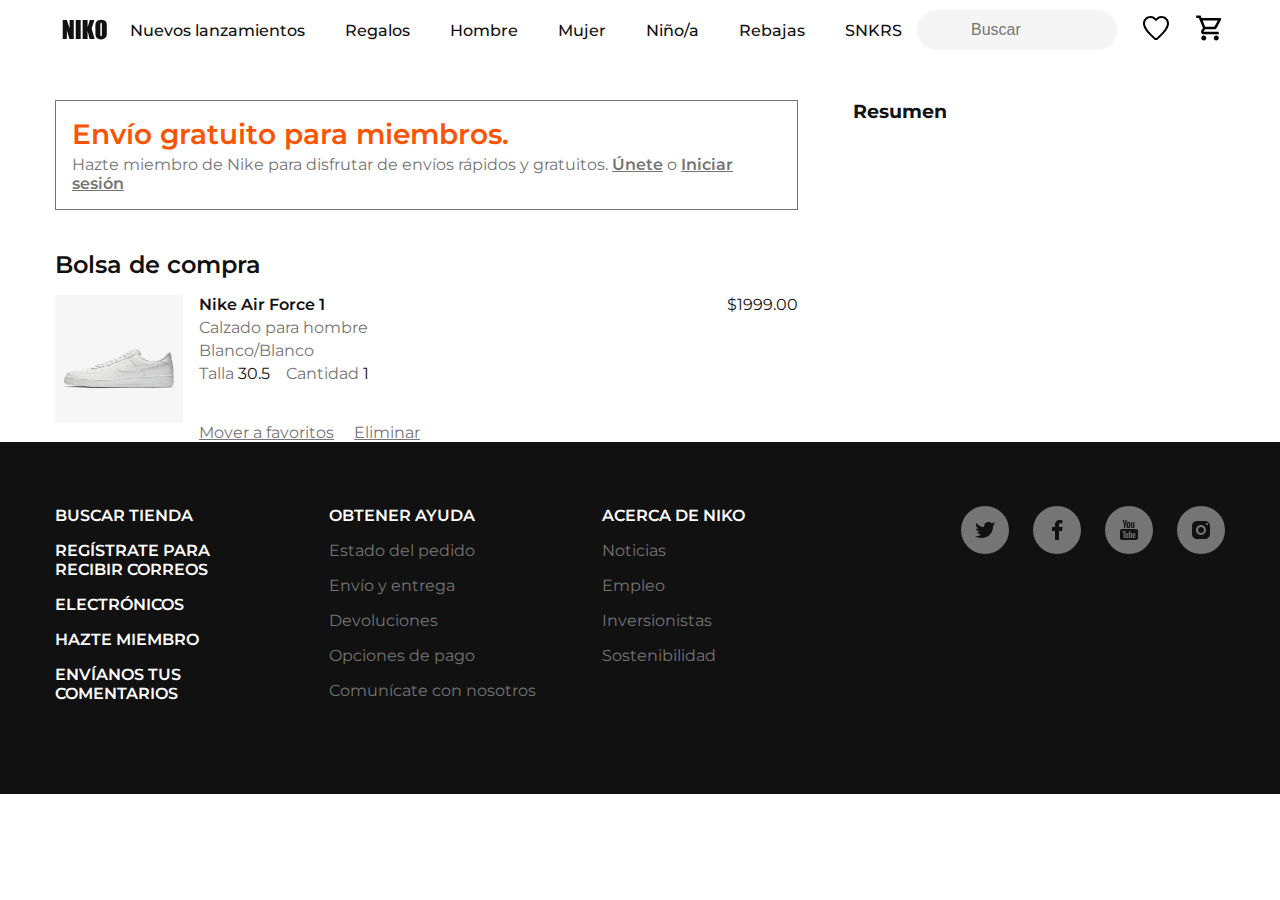
==== cart/index.html @ 784ab82a "[ADD] cart page and cart info section" ====
<!DOCTYPE html>
<html lang="es">
  <head>
    <meta charset="UTF-8" />
    <meta name="viewport" content="width=device-width, initial-scale=1.0" />
    <title>Niko - Bolsa de Compra</title>
    <link rel="preconnect" href="https://fonts.gstatic.com" />
    <link
      href="https://fonts.googleapis.com/css2?family=Montserrat:wght@400;600;800&display=swap"
      rel="stylesheet"
    />
    <link rel="stylesheet" href="./styles.css" />
  </head>
  <body>
    <nav class="navbar container">
      <img
        class="navbar__logo"
        src="../assets/icons/logo-nike.svg"
        alt="Logo Niko"
      />
      <ul class="navbar__menu-list">
        <li class="navbar__menu-list__item">
          <a href="#">Nuevos lanzamientos</a>
        </li>
        <li class="navbar__menu-list__item"><a href="#">Regalos</a></li>
        <li class="navbar__menu-list__item"><a href="#">Hombre</a></li>
        <li class="navbar__menu-list__item"><a href="#">Mujer</a></li>
        <li class="navbar__menu-list__item"><a href="#">Niño/a</a></li>
        <li class="navbar__menu-list__item"><a href="#">Rebajas</a></li>
        <li class="navbar__menu-list__item"><a href="#">SNKRS</a></li>
      </ul>
      <div class="navbar__actions">
        <input
          class="navbar__actions__search"
          placeholder="Buscar"
          type="text"
        />
        <a class="navbar__actions__link" href="#favorites">
          <img src="../assets/icons/like-icon.svg" alt="like icon"
        /></a>
        <a class="navbar__actions__link" href="/cart">
          <img src="../assets/icons/cart-icon.svg" alt="cart icon"
        /></a>
      </div>
    </nav>

    <main class="container main">
      <div class="main-grid">
        <section class="cart-info">
          <div class="cart-info__shipping">
            <h2>Envío gratuito para miembros.</h2>
            <p>
              Hazte miembro de Nike para disfrutar de envíos rápidos y
              gratuitos. <a href="">Únete</a> o <a href="#">Iniciar sesión</a>
            </p>
          </div>

          <div class="cart-info__cart">
            <h2 class="cart-info__cart__title">Bolsa de compra</h2>
            <article class="cart-item">
              <img
                class="cart-item__img"
                src="../assets/images/image-1.png"
                alt="imagen"
              />
              <div class="cart-item__info">
                <div class="cart-item__info__content">
                  <p class="cart-item__info__content__title">
                    Nike Air Force 1
                  </p>
                  <p class="cart-item__info__content__desc">
                    Calzado para hombre
                  </p>
                  <p class="cart-item__info__content__desc">Blanco/Blanco</p>
                  <div class="cart-item__info__content__desc__data">
                    <p>Talla <span class="number">30.5</span></p>
                    <p>Cantidad <span class="number">1</span></p>
                  </div>
                </div>
                <span class="cart-item__info__price">$1999.00</span>
              </div>
              <div class="cart-item__actions">
                <a href="#">Mover a favoritos</a>
                <a href="#">Eliminar</a>
              </div>
            </article>
          </div>
        </section>
        <section>
          <h3>Resumen</h3>
        </section>
      </div>
    </main>

    <footer class="footer">
      <div class="container">
        <div class="footer__grid">
          <div>
            <ul class="footer__list">
              <li class="footer__list__item --important">
                <a href="#">Buscar tienda</a>
              </li>
              <li class="footer__list__item --important">
                <a href="#">Regístrate para recibir correos</a>
              </li>
              <li class="footer__list__item --important">
                <a href="#">Electrónicos</a>
              </li>
              <li class="footer__list__item --important">
                <a href="#">Hazte miembro</a>
              </li>
              <li class="footer__list__item --important">
                <a href="#">Envíanos tus comentarios</a>
              </li>
            </ul>
          </div>

          <div>
            <ul class="footer__list">
              <li class="footer__list__item --important">Obtener ayuda</li>
              <li class="footer__list__item">
                <a href="#">Estado del pedido</a>
              </li>
              <li class="footer__list__item">
                <a href="#">Envío y entrega</a>
              </li>
              <li class="footer__list__item">
                <a href="#">Devoluciones</a>
              </li>
              <li class="footer__list__item">
                <a href="#">Opciones de pago</a>
              </li>
              <li class="footer__list__item">
                <a href="#">Comunícate con nosotros</a>
              </li>
            </ul>
          </div>

          <div>
            <ul class="footer__list">
              <li class="footer__list__item --important">Acerca de niko</li>
              <li class="footer__list__item">
                <a href="#">Noticias</a>
              </li>
              <li class="footer__list__item">
                <a href="#">Empleo</a>
              </li>
              <li class="footer__list__item">
                <a href="#">Inversionistas</a>
              </li>
              <li class="footer__list__item">
                <a href="#">Sostenibilidad</a>
              </li>
            </ul>
          </div>

          <div class="footer__social-media-icons">
            <a class="footer__social-media-icons__item" href="#"
              ><span class="icon twitter"></span
            ></a>
            <a class="footer__social-media-icons__item" href="#"
              ><span class="icon facebook"></span
            ></a>
            <a class="footer__social-media-icons__item" href="#"
              ><span class="icon youtube"></span
            ></a>
            <a class="footer__social-media-icons__item" href="#"
              ><span class="icon instagram"></span
            ></a>
          </div>
        </div>
      </div>
    </footer>
  </body>
</html>
---- cart/styles.css ----
:root {
  --black-1: #111111;
  --orange: #fa5400;
  --grey: #757575;
  --grey-2: #f5f5f5;
  --soft-gray: rgba(117, 117, 117, 0.2);
}

* {
  margin: 0;
  padding: 0;
  box-sizing: border-box;
}

body {
  font-size: 16px;
  font-weight: 400;
  color: var(--black-1);
  font-family: "Montserrat", sans-serif;
}

.container {
  padding: 0 55px;
  margin: 0 auto;
  max-width: 1440px;
}

.navbar {
  display: flex;
  justify-content: space-between;
  padding: 0 55px;
  max-width: 1440px;
  width: 100%;
  height: 60px;
  background-color: white;
}

.navbar__menu-list {
  display: flex;
  list-style: none;
  align-items: center;
}

.navbar__menu-list__item {
  margin-right: 40px;
}

.navbar__menu-list__item a {
  color: var(--black-1);
  text-decoration: none;
  font-weight: 500;
}

.navbar__menu-list__item:last-child {
  margin-right: 0px;
}

.navbar__actions {
  display: flex;
  align-items: center;
}

.navbar__actions__search {
  width: 200px;
  height: 40px;
  padding-left: 54px;
  padding-right: 15px;
  font-size: 1rem;
  background-image: url("./assets/icons/search-icon.svg");
  background-position: center left 16px;
  background-repeat: no-repeat;
  background-color: var(--grey-2);
  border-radius: 200px;
  border: none;
}

.navbar__actions__search::placeholder {
  color: var(--grey);
}

.navbar__actions__link {
  margin-left: 24px;
}

.main {
  margin-top: 40px;
}

.main-grid {
  display: grid;
  grid-template-columns: 3fr 1.5fr;
  gap: 55px;
}

.cart-info__shipping {
  padding: 16px;
  color: var(--grey);
  border: 1px solid var(--grey);
}

.cart-info__shipping h2 {
  margin-bottom: 4px;
  font-size: 1.75rem;
  font-weight: 600;
  color: var(--orange);
}

.cart-info__shipping a {
  color: var(--grey);
  font-weight: 600;
}

.cart-info__cart {
  margin-top: 40px;
}

.cart-info__cart__title {
  color: var(--black-1);
  font-weight: 600;
}

.cart-item {
  display: grid;
  grid-template-columns: auto 4fr;
  column-gap: 16px;
  margin-top: 16px;
}

.cart-item__img {
  width: 128px;
  height: 128px;
}

.cart-item__info {
  display: flex;
  justify-content: space-between;
  color: var(--grey);
}

.cart-item__info__content__title {
  margin-bottom: 4px;
  color: var(--black-1);
  font-weight: 600;
}

.cart-item__info__content__desc {
  margin-bottom: 4px;
}

.cart-item__info__content__desc__data {
  display: flex;
}

.cart-item__info__content__desc__data p {
  margin-right: 16px;
}

.cart-item__info__content__desc__data span {
  color: var(--black-1);
}

.cart-item__info__price {
  color: var(--black-1);
}

.cart-item__actions {
  grid-column-start: 2;
}
.cart-item__actions a {
  margin-right: 16px;
  color: var(--grey);
}

.cart-item__price {
  grid-row-start: 2;
}

.footer {
  display: grid;
  height: 352px;
  padding-top: 64px;
  background-color: var(--black-1);
}

.footer__grid {
  display: grid;
  grid-template-columns: repeat(3, 1.8fr) 3fr;
  gap: 64px;
}

.footer__list {
  list-style: none;
}

.footer__list__item,
.footer__list__item a {
  margin-top: 16px;
  color: var(--grey);
  text-decoration: none;
  transition: 300ms;
}

.footer__list__item a:hover {
  color: white !important;
}

.footer__list__item:first-child {
  margin-top: 0;
}

.footer__list__item.--important,
.--important a {
  color: white;
  text-transform: uppercase !important;
  font-weight: 600;
}

.footer__social-media-icons {
  display: flex;
  justify-content: flex-end;
}

.footer__social-media-icons__item {
  display: block;
  width: 48px;
  height: 48px;
  padding: 12px;
  margin-right: 24px;
  background-color: var(--grey);
  border-radius: 50%;
}

.footer__social-media-icons__item:last-child {
  margin-right: 0;
}

.icon {
  width: 100%;
  height: 100%;
  display: block;
  background-repeat: no-repeat;
  background-size: cover;
}

.icon.twitter {
  background-image: url("../assets/icons/twitter-icon.svg");
}

.icon.facebook {
  background-image: url("../assets/icons/facebook-icon.svg");
}

.icon.instagram {
  background-image: url("../assets/icons/instagram-icon.svg");
}

.icon.youtube {
  background-image: url("../assets/icons/youtube-icon.svg");
}
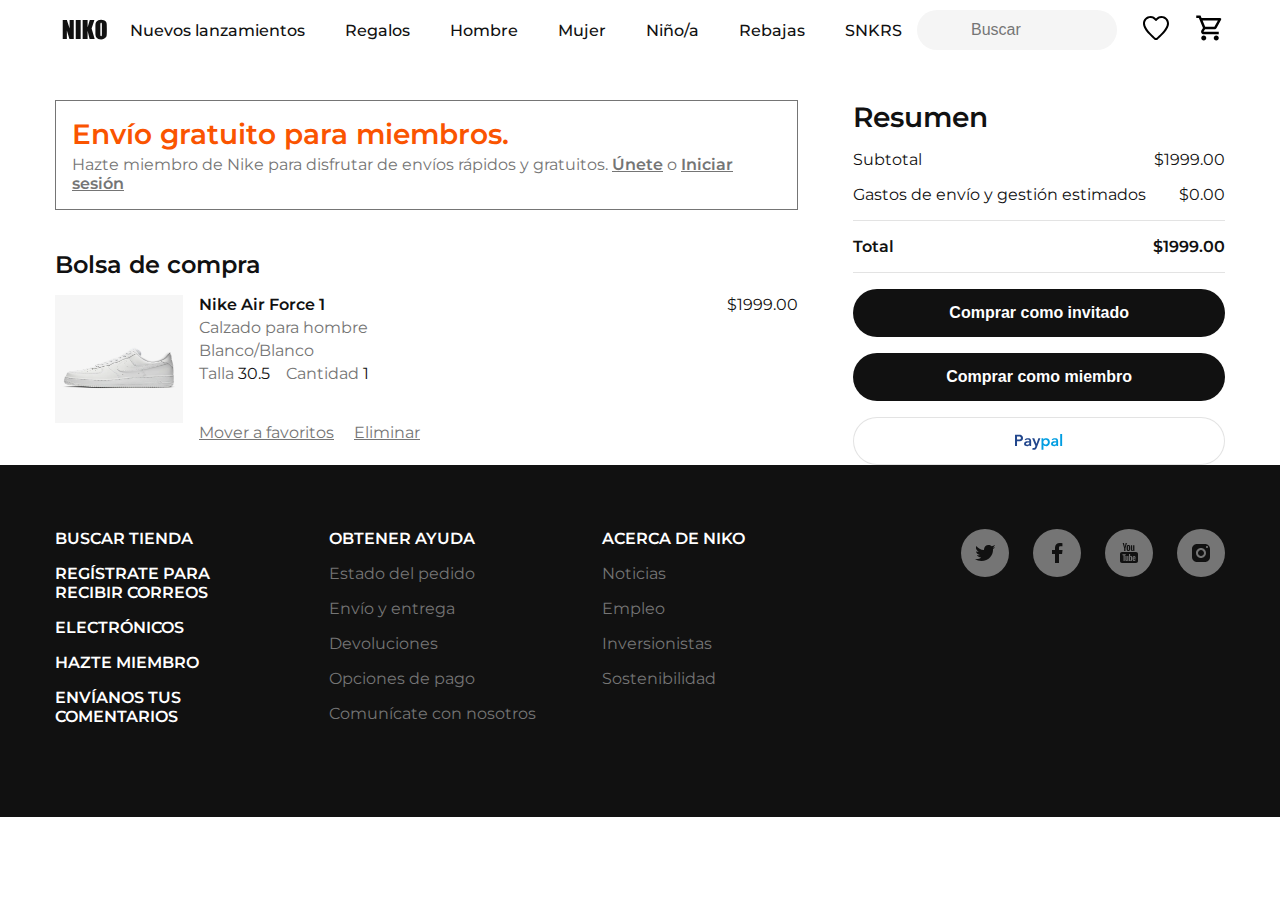
==== commit 055c60c0: "[ADD] Resume cart section" ====
--- a/cart/index.html
+++ b/cart/index.html
@@ -86,8 +86,28 @@
             </article>
           </div>
         </section>
-        <section>
-          <h3>Resumen</h3>
+        <section class="cart-resume">
+          <h3 class="cart-resume__title">Resumen</h3>
+          <div class="cart-resume__content">
+            <p>Subtotal</p>
+            <p>$1999.00</p>
+          </div>
+          <div class="cart-resume__content">
+            <p>Gastos de envío y gestión estimados</p>
+            <p>$0.00</p>
+          </div>
+
+          <div class="divider"></div>
+          <div class="cart-resume__total">
+            <p>Total</p>
+            <p>$1999.00</p>
+          </div>
+          <div class="divider"></div>
+          <button class="btn --primary">Comprar como invitado</button>
+          <button class="btn --primary">Comprar como miembro</button>
+          <button class="btn">
+            <img src="../assets/icons/paypal-icon.svg" alt="paypal logo" />
+          </button>
         </section>
       </div>
     </main>
--- a/cart/styles.css
+++ b/cart/styles.css
@@ -175,6 +175,66 @@
   grid-row-start: 2;
 }
 
+.cart-resume__title {
+  font-size: 1.75rem;
+  font-weight: 600;
+}
+
+.cart-resume__content {
+  display: flex;
+  justify-content: space-between;
+  margin-top: 16px;
+}
+
+.cart-resume__total {
+  display: flex;
+  justify-content: space-between;
+  font-weight: 600;
+}
+
+.btn {
+  display: flex;
+  justify-content: center;
+  align-items: center;
+  width: 100%;
+  height: 48px;
+  margin-top: 16px;
+  font-weight: 600;
+  font-size: 1rem;
+  text-decoration: none;
+  background-color: white;
+  border: 1px solid var(--soft-gray);
+  border-radius: 150px;
+  cursor: pointer;
+  transition: 300ms all;
+}
+
+.btn:hover {
+  border: 1px solid var(--grey);
+  background-color: var(--soft-gray);
+}
+
+.--primary {
+  color: white;
+  background-color: var(--black-1);
+  border: none;
+}
+
+.--primary:hover {
+  background-color: #6f6f6f;
+}
+
+.btn:first-child {
+  margin-top: 0;
+}
+
+.divider {
+  width: 100%;
+  height: 1px;
+  margin: 16px 0;
+  background-color: var(--soft-gray);
+}
+
 .footer {
   display: grid;
   height: 352px;
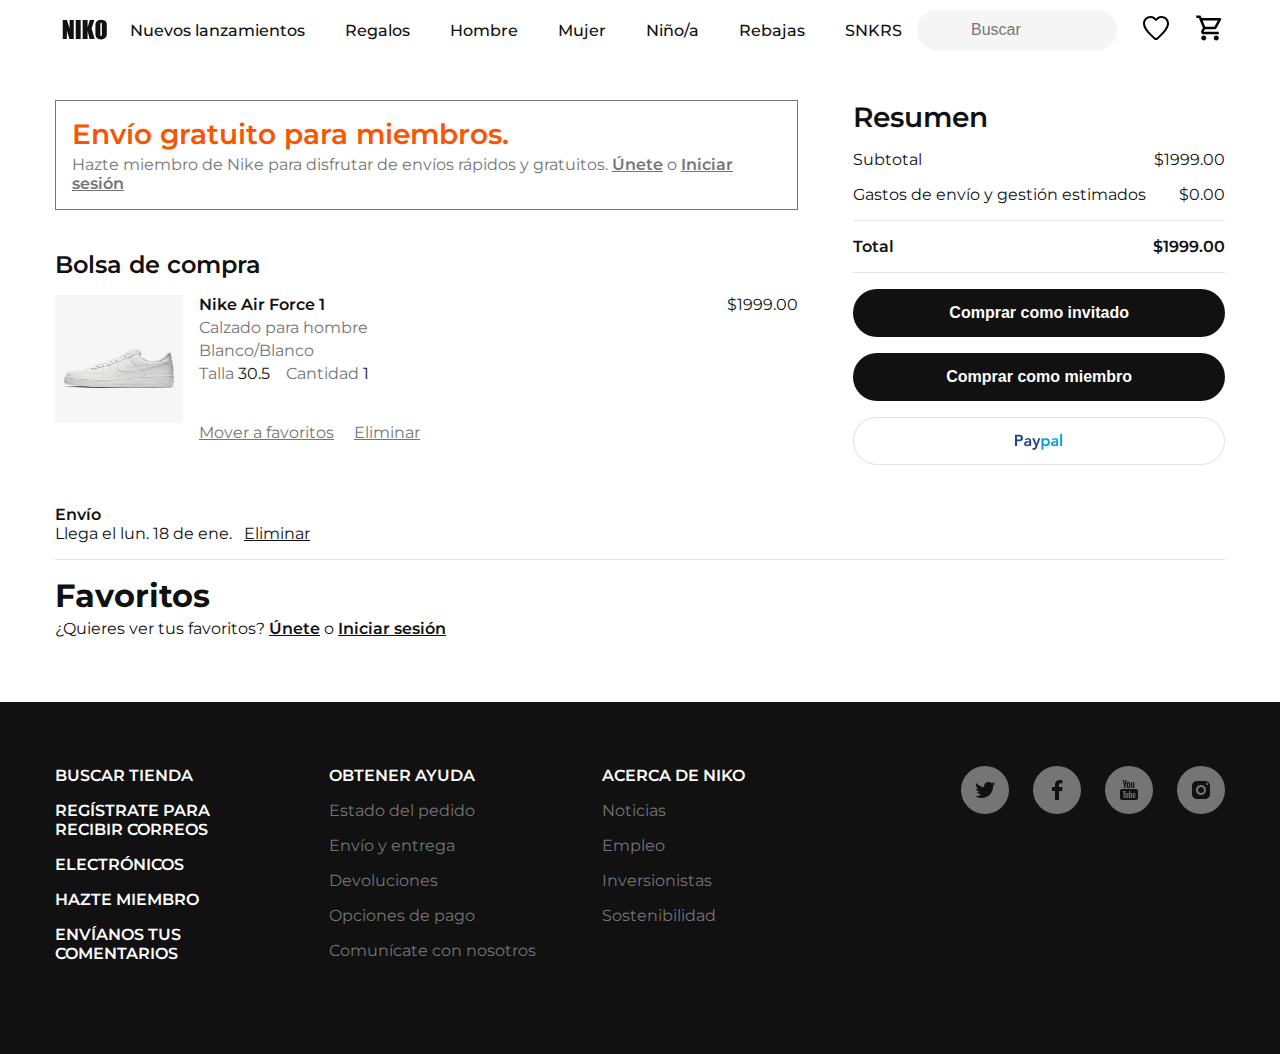
==== commit 5d836621: "[ADD] cart shipping and cart favorites section" ====
--- a/cart/index.html
+++ b/cart/index.html
@@ -110,6 +110,23 @@
           </button>
         </section>
       </div>
+
+      <div class="cart-shipping">
+        <p class="cart-shipping__title">Envío</p>
+        <p class="cart-shipping__text">
+          Llega el lun. 18 de ene. <a href="#">Eliminar</a>
+        </p>
+      </div>
+
+      <div class="divider"></div>
+
+      <div class="cart-favorites">
+        <h3 class="cart-favorites__title">Favoritos</h3>
+        <p class="cart-favorites__text">
+          ¿Quieres ver tus favoritos? <a href="#">Únete</a> o
+          <a href="#">Iniciar sesión</a>
+        </p>
+      </div>
     </main>
 
     <footer class="footer">
--- a/cart/styles.css
+++ b/cart/styles.css
@@ -235,6 +235,37 @@
   background-color: var(--soft-gray);
 }
 
+.cart-shipping {
+  margin-top: 40px;
+}
+
+.cart-shipping__title {
+  font-weight: 600;
+}
+
+.cart-shipping__text a {
+  margin-left: 8px;
+  color: var(--black-1);
+}
+
+.cart-favorites {
+  margin-top: 16px;
+  margin-bottom: 64px;
+}
+
+.cart-favorites__title {
+  font-size: 2rem;
+}
+
+.cart-favorites__text {
+  margin-top: 4px;
+}
+
+.cart-favorites__text a {
+  color: var(--black-1);
+  font-weight: 600;
+}
+
 .footer {
   display: grid;
   height: 352px;
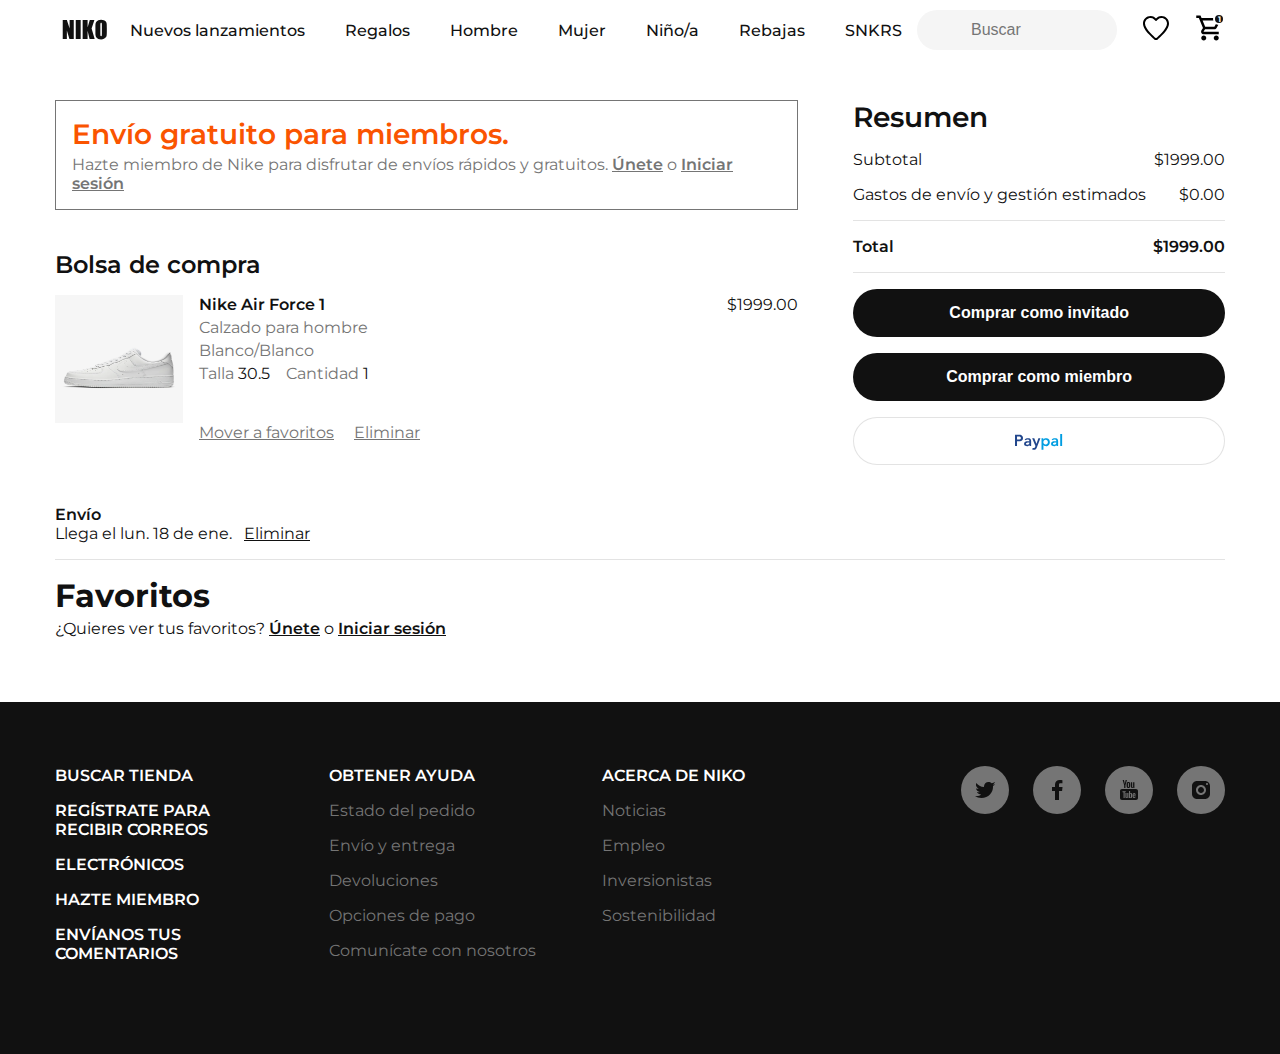
==== commit 7d0188da: "[ADD] navbar fixed property" ====
--- a/cart/index.html
+++ b/cart/index.html
@@ -6,18 +6,20 @@
     <title>Niko - Bolsa de Compra</title>
     <link rel="preconnect" href="https://fonts.gstatic.com" />
     <link
-      href="https://fonts.googleapis.com/css2?family=Montserrat:wght@400;600;800&display=swap"
+      href="https://fonts.googleapis.com/css2?family=Montserrat:wght@400;600&display=swap"
       rel="stylesheet"
     />
     <link rel="stylesheet" href="./styles.css" />
   </head>
   <body>
     <nav class="navbar container">
-      <img
-        class="navbar__logo"
-        src="../assets/icons/logo-nike.svg"
-        alt="Logo Niko"
-      />
+      <a href="/">
+        <img
+          class="navbar__logo"
+          src="../assets/icons/logo-nike.svg"
+          alt="Logo Niko"
+        />
+      </a>
       <ul class="navbar__menu-list">
         <li class="navbar__menu-list__item">
           <a href="#">Nuevos lanzamientos</a>
@@ -38,9 +40,12 @@
         <a class="navbar__actions__link" href="#favorites">
           <img src="../assets/icons/like-icon.svg" alt="like icon"
         /></a>
-        <a class="navbar__actions__link" href="/cart">
-          <img src="../assets/icons/cart-icon.svg" alt="cart icon"
-        /></a>
+        <div class="navbar__actions__cart-container">
+          <a class="navbar__actions__link" href="/cart">
+            <img src="../assets/icons/cart-icon.svg" alt="cart icon"
+          /></a>
+          <span class="navbar__actions__cart-container__counter">1</span>
+        </div>
       </div>
     </nav>
 
--- a/cart/styles.css
+++ b/cart/styles.css
@@ -13,6 +13,7 @@
 }
 
 body {
+  padding-top: 60px;
   font-size: 16px;
   font-weight: 400;
   color: var(--black-1);
@@ -28,11 +29,18 @@
 .navbar {
   display: flex;
   justify-content: space-between;
+  position: fixed;
+  top: 0;
+  left: 0;
+  right: 0;
+  margin-left: auto;
+  margin-right: auto;
   padding: 0 55px;
   max-width: 1440px;
   width: 100%;
   height: 60px;
   background-color: white;
+  z-index: 99;
 }
 
 .navbar__menu-list {
@@ -82,6 +90,27 @@
   margin-left: 24px;
 }
 
+.navbar__actions__cart-container {
+  position: relative;
+}
+
+.navbar__actions__cart-container__counter {
+  display: flex;
+  align-items: center;
+  justify-content: center;
+  position: absolute;
+  top: 0;
+  right: 0;
+  width: 12px;
+  height: 12px;
+  font-size: 0.5rem;
+  font-weight: bold;
+  color: white;
+  background-color: var(--black-1);
+  border: 2px solid white;
+  border-radius: 6px;
+}
+
 .main {
   margin-top: 40px;
 }
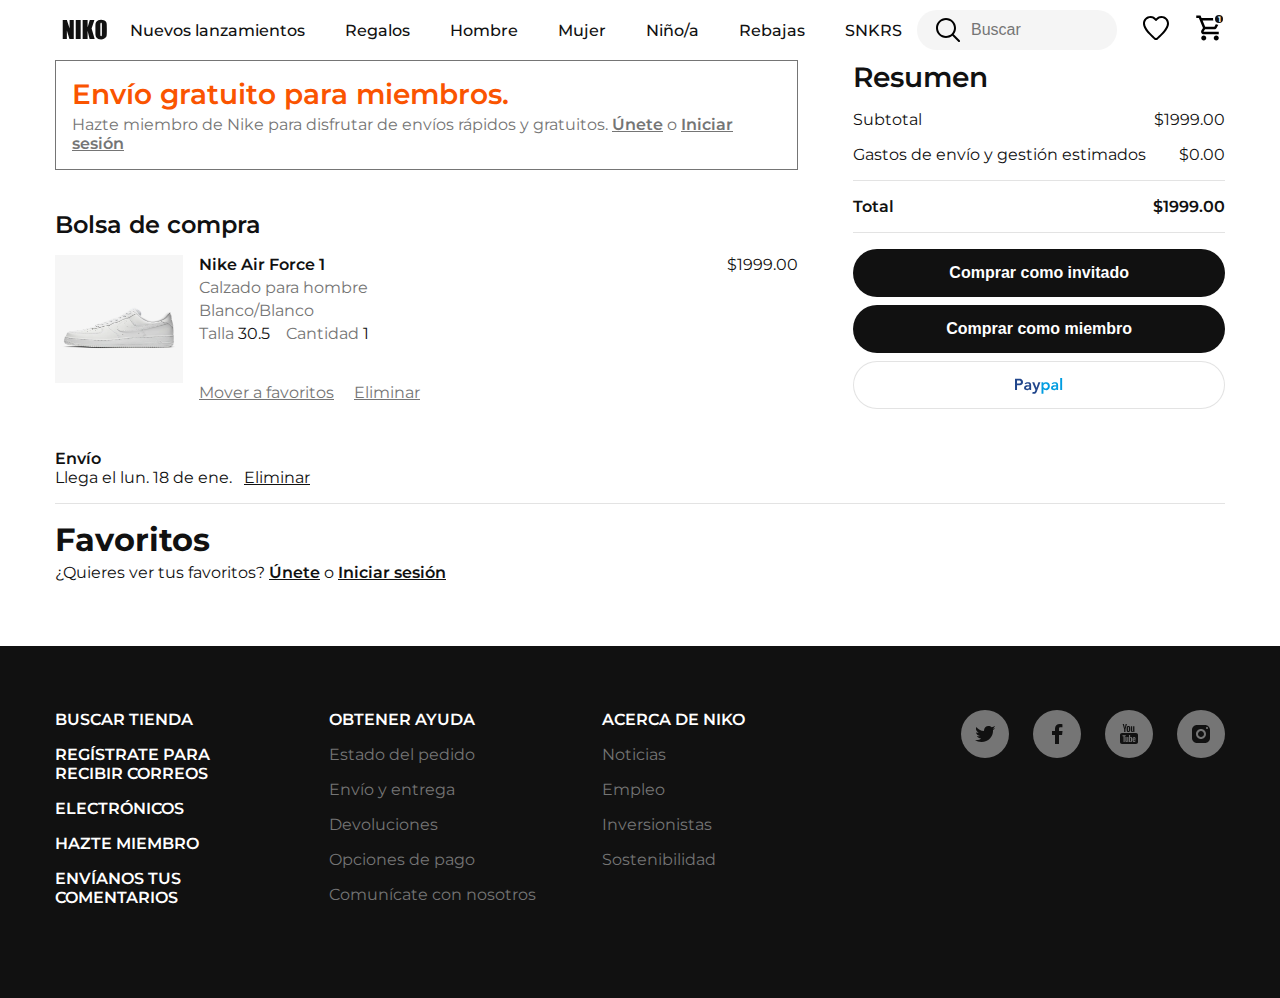
==== commit 1f3a0cfd: ":lipstick: [ADD] Responsive View in cart.html" ====
--- a/cart/index.html
+++ b/cart/index.html
@@ -4,12 +4,15 @@
     <meta charset="UTF-8" />
     <meta name="viewport" content="width=device-width, initial-scale=1.0" />
     <title>Niko - Bolsa de Compra</title>
+    <!-- CSS Styles -->
+    <link rel="stylesheet" href="../assets/css/cart.css" />
+    <link rel="stylesheet" href="../assets/css/global.css" />
+    <!-- Fonts -->
     <link rel="preconnect" href="https://fonts.gstatic.com" />
     <link
       href="https://fonts.googleapis.com/css2?family=Montserrat:wght@400;600&display=swap"
       rel="stylesheet"
     />
-    <link rel="stylesheet" href="./styles.css" />
   </head>
   <body>
     <nav class="navbar container">
@@ -20,7 +23,7 @@
           alt="Logo Niko"
         />
       </a>
-      <ul class="navbar__menu-list">
+      <ul class="navbar__menu-list" id="menu-list">
         <li class="navbar__menu-list__item">
           <a href="#">Nuevos lanzamientos</a>
         </li>
@@ -46,6 +49,9 @@
           /></a>
           <span class="navbar__actions__cart-container__counter">1</span>
         </div>
+        <button class="navbar__actions__menu" id="menu-button">
+          <img src="../assets/icons/menu-icon.svg" alt="menu-icon" />
+        </button>
       </div>
     </nav>
 
@@ -213,5 +219,6 @@
         </div>
       </div>
     </footer>
+    <script src="../assets/js/main.js"></script>
   </body>
 </html>
--- a/assets/css/cart.css
+++ b/assets/css/cart.css
@@ -0,0 +1,216 @@
+.navbar__actions__cart-container {
+  position: relative;
+}
+
+.navbar__actions__cart-container__counter {
+  display: flex;
+  align-items: center;
+  justify-content: center;
+  position: absolute;
+  top: 0;
+  right: 0;
+  width: 12px;
+  height: 12px;
+  font-size: 0.5rem;
+  font-weight: bold;
+  color: white;
+  background-color: var(--black-1);
+  border: 2px solid white;
+  border-radius: 6px;
+}
+
+.main {
+  margin-top: 40px;
+}
+
+.main-grid {
+  display: grid;
+  grid-template-columns: 3fr 1.5fr;
+  gap: 55px;
+}
+
+.cart-info__shipping {
+  padding: 16px;
+  color: var(--grey);
+  border: 1px solid var(--grey);
+}
+
+.cart-info__shipping h2 {
+  margin-bottom: 4px;
+  font-size: 1.75rem;
+  font-weight: 600;
+  color: var(--orange);
+}
+
+.cart-info__shipping a {
+  color: var(--grey);
+  font-weight: 600;
+}
+
+.cart-info__cart {
+  margin-top: 40px;
+}
+
+.cart-info__cart__title {
+  color: var(--black-1);
+  font-weight: 600;
+}
+
+.cart-item {
+  display: grid;
+  grid-template-columns: auto 4fr;
+  column-gap: 16px;
+  margin-top: 16px;
+}
+
+.cart-item__img {
+  width: 128px;
+  height: 128px;
+}
+
+.cart-item__info {
+  display: flex;
+  justify-content: space-between;
+  color: var(--grey);
+}
+
+.cart-item__info__content__title {
+  margin-bottom: 4px;
+  color: var(--black-1);
+  font-weight: 600;
+}
+
+.cart-item__info__content__desc {
+  margin-bottom: 4px;
+}
+
+.cart-item__info__content__desc__data {
+  display: flex;
+}
+
+.cart-item__info__content__desc__data p {
+  margin-right: 16px;
+}
+
+.cart-item__info__content__desc__data span {
+  color: var(--black-1);
+}
+
+.cart-item__info__price {
+  color: var(--black-1);
+}
+
+.cart-item__actions {
+  grid-column-start: 2;
+}
+.cart-item__actions a {
+  margin-right: 16px;
+  color: var(--grey);
+}
+
+.cart-item__price {
+  grid-row-start: 2;
+}
+
+.cart-resume__title {
+  font-size: 1.75rem;
+  font-weight: 600;
+}
+
+.cart-resume__content {
+  display: flex;
+  justify-content: space-between;
+  margin-top: 16px;
+}
+
+.cart-resume__total {
+  display: flex;
+  justify-content: space-between;
+  font-weight: 600;
+}
+
+.btn {
+  display: flex;
+  justify-content: center;
+  align-items: center;
+  width: 100%;
+  height: 48px;
+  margin-top: 16px;
+  font-weight: 600;
+  font-size: 1rem;
+  text-decoration: none;
+  background-color: white;
+  border: 1px solid var(--soft-gray);
+  border-radius: 150px;
+  cursor: pointer;
+  transition: 300ms all;
+}
+
+.btn:hover {
+  border: 1px solid var(--grey);
+  background-color: var(--soft-gray);
+}
+
+.--primary {
+  color: white;
+  background-color: var(--black-1);
+  border: none;
+}
+
+.--primary:hover {
+  background-color: #6f6f6f;
+}
+
+.btn:first-child {
+  margin-top: 0;
+}
+
+.divider {
+  width: 100%;
+  height: 1px;
+  margin: 16px 0;
+  background-color: var(--soft-gray);
+}
+
+.cart-shipping {
+  margin-top: 40px;
+}
+
+.cart-shipping__title {
+  font-weight: 600;
+}
+
+.cart-shipping__text a {
+  margin-left: 8px;
+  color: var(--black-1);
+}
+
+.cart-favorites {
+  margin-top: 16px;
+  margin-bottom: 64px;
+}
+
+.cart-favorites__title {
+  font-size: 2rem;
+}
+
+.cart-favorites__text {
+  margin-top: 4px;
+}
+
+.cart-favorites__text a {
+  color: var(--black-1);
+  font-weight: 600;
+}
+
+@media screen and (max-width: 819px) {
+  .main-grid {
+    grid-template-columns: 1fr;
+  }
+}
+
+@media screen and (max-width: 500px) {
+  .cart-item__info {
+    flex-direction: column;
+  }
+}
--- a/assets/css/global.css
+++ b/assets/css/global.css
@@ -0,0 +1,317 @@
+/* ================= */
+/* CSS Variables */
+/* ================= */
+
+:root {
+  --black-1: #111111;
+  --grey: #757575;
+  --grey-2: #f5f5f5;
+  --orange: #fa5400;
+  --soft-gray: rgba(117, 117, 117, 0.2);
+}
+
+/* ================= */
+/* Document Styles */
+/* ================= */
+
+body {
+  padding-top: 60px;
+  font-size: 16px;
+  font-weight: 400;
+  color: var(--black-1);
+  font-family: "Montserrat", sans-serif;
+}
+
+* {
+  margin: 0;
+  padding: 0;
+  box-sizing: border-box;
+}
+
+.container {
+  padding: 0 55px;
+  margin: 0 auto;
+  max-width: 1440px;
+}
+
+@media screen and (max-width: 1270px) {
+  .container {
+    margin: 0;
+    padding: 0 40px;
+  }
+}
+
+/* ================= */
+/* Navbar */
+/* ================= */
+
+.navbar {
+  display: flex;
+  justify-content: space-between;
+  position: fixed;
+  top: 0;
+  left: 0;
+  right: 0;
+  margin-left: auto;
+  margin-right: auto;
+  padding: 0 55px;
+  max-width: 1440px;
+  width: 100%;
+  height: 60px;
+  background-color: white;
+  z-index: 99;
+}
+
+.navbar__menu-list {
+  display: flex;
+  list-style: none;
+  align-items: center;
+}
+
+.navbar__menu-list__item {
+  margin-right: 40px;
+}
+
+.navbar__menu-list__item a {
+  color: var(--black-1);
+  text-decoration: none;
+  font-weight: 500;
+}
+
+.navbar__menu-list__item:last-child {
+  margin-right: 0px;
+}
+
+.navbar__actions {
+  display: flex;
+  align-items: center;
+}
+
+.navbar__actions__search {
+  width: 200px;
+  height: 40px;
+  padding-left: 54px;
+  padding-right: 15px;
+  font-size: 1rem;
+  background-image: url("../icons/search-icon.svg");
+  background-position: center left 16px;
+  background-repeat: no-repeat;
+  background-color: var(--grey-2);
+  border-radius: 200px;
+  border: none;
+}
+
+.navbar__actions__search::placeholder {
+  color: var(--grey);
+}
+
+.navbar__actions__link {
+  margin-left: 24px;
+}
+
+.navbar__actions__menu {
+  display: none;
+  margin-left: 24px;
+  border: none;
+  background-color: transparent;
+}
+
+.navbar__actions__menu img {
+  width: 30px;
+}
+
+.md-search-icon {
+  display: none;
+}
+
+@media screen and (max-width: 1270px) {
+  .navbar {
+    padding: 0 40px;
+  }
+
+  .navbar__menu-list {
+    position: fixed;
+    top: 60px;
+    bottom: 0;
+    right: -340px;
+    width: 300px;
+    height: 100%;
+    flex-direction: column;
+    justify-content: space-around;
+    background-color: white;
+    transition: 450ms;
+  }
+
+  .navbar__menu-list.open {
+    right: 0px;
+  }
+
+  .navbar__menu-list__item {
+    margin: 0;
+  }
+
+  .navbar__actions__menu {
+    display: block;
+  }
+}
+
+@media screen and (max-width: 774px) {
+  .navbar__actions__search {
+    display: none;
+  }
+
+  .md-search-icon {
+    display: block;
+  }
+}
+
+/* ================= */
+/* Footer */
+/* ================= */
+
+.footer {
+  display: grid;
+  height: 352px;
+  padding-top: 64px;
+  background-color: var(--black-1);
+}
+
+.footer__grid {
+  display: grid;
+  grid-template-columns: repeat(3, 1.8fr) 3fr;
+  gap: 64px;
+}
+
+.footer__list {
+  list-style: none;
+}
+
+.footer__list__item,
+.footer__list__item a {
+  margin-top: 16px;
+  color: var(--grey);
+  text-decoration: none;
+  transition: 300ms;
+}
+
+.footer__list__item a:hover {
+  color: white !important;
+}
+
+.footer__list__item:first-child {
+  margin-top: 0;
+}
+
+.footer__list__item.--important,
+.--important a {
+  color: white;
+  text-transform: uppercase !important;
+  font-weight: 600;
+}
+
+.footer__social-media-icons {
+  display: flex;
+  justify-content: flex-end;
+}
+
+.footer__social-media-icons__item {
+  display: block;
+  width: 48px;
+  height: 48px;
+  padding: 12px;
+  margin-right: 24px;
+  background-color: var(--grey);
+  border-radius: 50%;
+}
+
+.footer__social-media-icons__item:last-child {
+  margin-right: 0;
+}
+
+.icon {
+  width: 100%;
+  height: 100%;
+  display: block;
+  background-repeat: no-repeat;
+  background-size: cover;
+}
+
+.icon.twitter {
+  background-image: url("../icons/twitter-icon.svg");
+}
+
+.icon.facebook {
+  background-image: url("../icons/facebook-icon.svg");
+}
+
+.icon.instagram {
+  background-image: url("../icons/instagram-icon.svg");
+}
+
+.icon.youtube {
+  background-image: url("../icons/youtube-icon.svg");
+}
+
+@media screen and (max-width: 1270px) {
+  .footer {
+    height: auto;
+    padding: 64px 0;
+  }
+
+  .footer__grid {
+    grid-template-columns: 1fr;
+  }
+
+  .footer__social-media-icons {
+    justify-content: center;
+  }
+}
+
+/* ================= */
+/* Button */
+/* ================= */
+
+.btn {
+  display: flex;
+  justify-content: center;
+  align-items: center;
+  width: 100%;
+  height: 48px;
+  margin-top: 8px;
+  font-weight: 600;
+  font-size: 1rem;
+  text-decoration: none;
+  background-color: white;
+  border: 1px solid var(--soft-gray);
+  border-radius: 150px;
+  cursor: pointer;
+  transition: 300ms all;
+}
+
+.btn:hover {
+  border: 1px solid var(--grey);
+  background-color: var(--soft-gray);
+}
+
+.--primary {
+  color: white;
+  background-color: var(--black-1);
+  border: none;
+}
+
+.--primary:hover {
+  background-color: #6f6f6f;
+}
+
+.btn:first-child {
+  margin-top: 0;
+}
+
+.favorite-icon {
+  display: inline-block;
+  width: 16px;
+  height: 16px;
+  background-image: url("../icons/like-icon.svg");
+  background-size: cover;
+  margin-left: 8px;
+}
